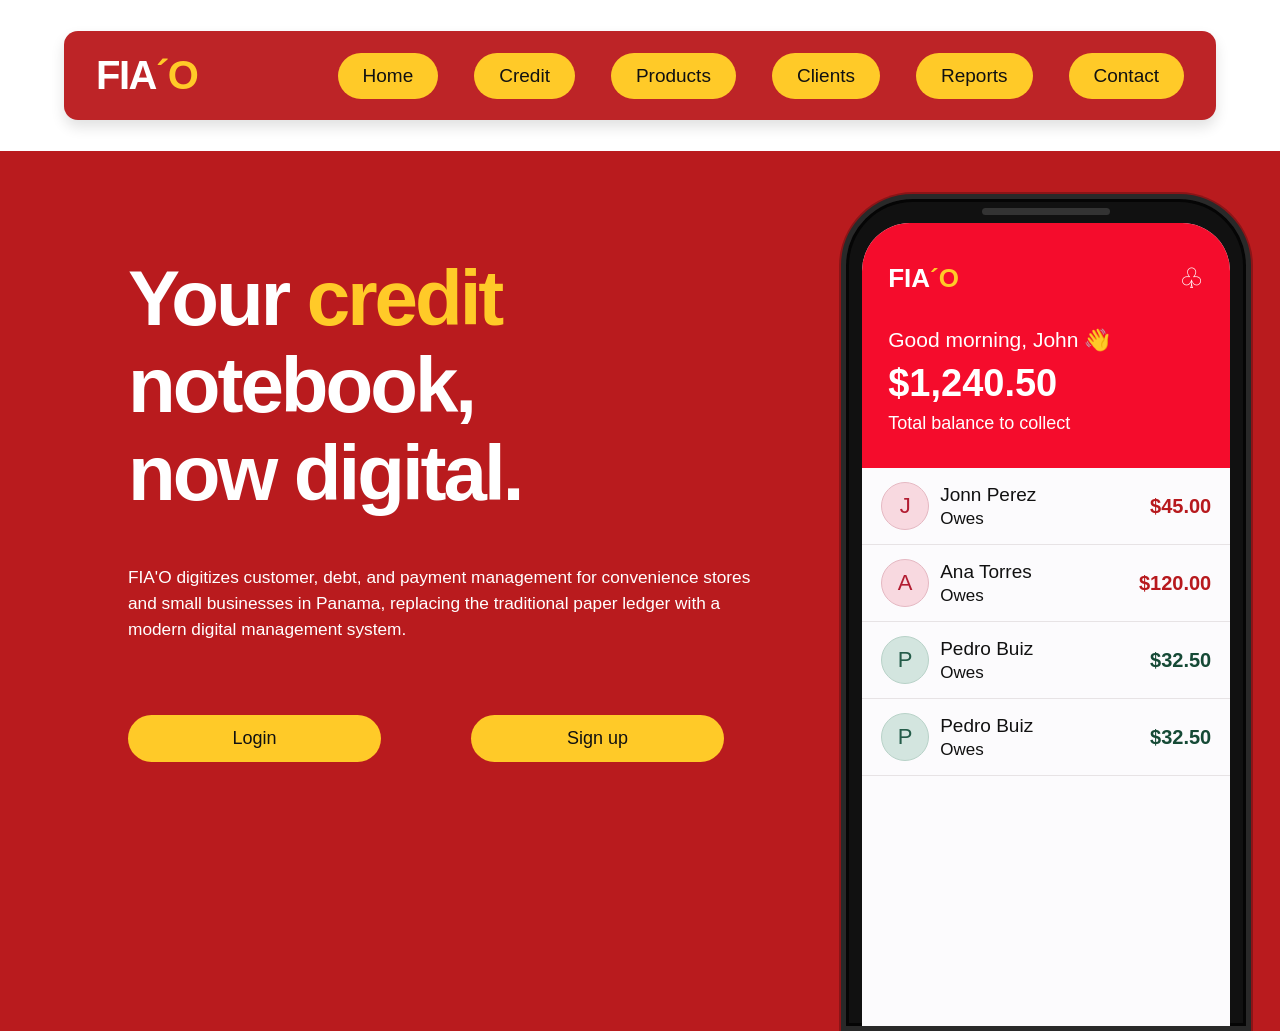
==== index.html @ 46b8dde1 "nose" ====
<!DOCTYPE html>
<html lang="en">
<head>
    <meta charset="UTF-8">
    <meta name="viewport" content="width=device-width, initial-scale=1.0">
    <title>FIA'O - Digital Credit Notebook</title>

    <style>
        /* CONFIGURACIÓN GENERAL */
        * {
            margin: 0;
            padding: 0;
            box-sizing: border-box;
        }

        :root {
            --red: #bd2427;
            --hero-red: #b91b1e;
            --yellow: #ffca28;
            --white: #ffffff;
            --black: #111111;
        }

        html {
            scroll-behavior: smooth;
        }

        body {
            font-family: Arial, Helvetica, sans-serif;
            background: white;
            overflow-x: hidden;
        }

        /* BARRA SUPERIOR */
        .header {
            width: 100%;
            padding: 31px 5%;
            background: white;
        }

        .navbar {
            width: 100%;
            max-width: 1530px;
            min-height: 89px;
            margin: auto;
            padding: 18px 32px;

            display: flex;
            align-items: center;
            justify-content: space-between;
            gap: 25px;

            background: var(--red);
            border-radius: 14px;
            box-shadow: 0 7px 14px rgba(0, 0, 0, 0.12);
        }

        .logo {
            color: white;
            font-size: 40px;
            font-weight: 800;
            letter-spacing: -1.5px;
            text-decoration: none;
            white-space: nowrap;
        }

        .logo span {
            color: var(--yellow);
        }

        .nav-links {
            display: flex;
            align-items: center;
            justify-content: center;
            gap: 36px;
            list-style: none;
        }

        .nav-links a {
            display: inline-block;
            padding: 12px 25px;

            background: var(--yellow);
            color: var(--black);
            border-radius: 40px;

            text-decoration: none;
            font-size: 19px;
            white-space: nowrap;
            transition: 0.2s;
        }

        .nav-links a:hover {
            background: white;
            transform: translateY(-2px);
        }

        .menu-toggle {
            display: none;
            border: none;
            border-radius: 9px;
            background: var(--yellow);
            padding: 8px 13px;
            font-size: 24px;
            cursor: pointer;
        }

        /* SECCIÓN PRINCIPAL */
        .hero {
            width: 100%;
            min-height: 750px;
            padding: 43px 0 0 10%;

            display: grid;
            grid-template-columns: minmax(0, 1.25fr) minmax(0, 0.9fr);
            align-items: start;
            gap: 35px;

            background: var(--hero-red);
            overflow: hidden;
        }

        /* TEXTO IZQUIERDO */
        .hero-content {
            min-width: 0;
            padding-top: 61px;
            position: relative;
            z-index: 1;
        }

        .hero h1 {
            margin-bottom: 48px;

            color: white;
            font-size: clamp(55px, 6.1vw, 105px);
            font-weight: 800;
            line-height: 1.12;
            letter-spacing: -3px;
        }

        .hero h1 span {
            color: var(--yellow);
        }

        .description {
            max-width: 690px;
            margin-bottom: 72px;

            color: white;
            font-size: clamp(16px, 1.35vw, 23px);
            line-height: 1.5;
        }

        /* BOTONES LOGIN Y SIGN UP */
        .hero-buttons {
            display: flex;
            align-items: center;
            gap: 90px;
            flex-wrap: wrap;
        }

        .hero-button {
            display: inline-flex;
            align-items: center;
            justify-content: center;

            width: 253px;
            min-height: 47px;
            padding: 12px 25px;

            border-radius: 40px;
            background: var(--yellow);
            color: var(--black);

            font-size: 18px;
            text-decoration: none;
            transition: 0.2s;
        }

        .hero-button:hover {
            background: white;
            transform: translateY(-2px);
        }

        /* TELÉFONO */
        .phone-area {
            width: 100%;
            min-width: 0;
            display: flex;
            justify-content: center;
            align-items: flex-start;
        }

        .phone {
            position: relative;
            width: min(100%, 410px);
            aspect-ratio: 0.49;

            padding: 24px 16px 0;

            background: #111111;
            border: 5px solid #292929;
            border-radius: 72px 72px 0 0;

            box-shadow:
                inset 0 0 0 3px #050505,
                0 0 0 2px rgba(0, 0, 0, 0.25);
        }

        .phone::before {
            content: "";
            position: absolute;
            top: 9px;
            left: 50%;
            transform: translateX(-50%);

            width: 32%;
            height: 7px;
            border-radius: 10px;
            background: #333333;
            z-index: 3;
        }

        .phone-screen {
            width: 100%;
            height: 100%;
            overflow: hidden;
            background: #fcfbfd;
            border-radius: 48px 48px 0 0;
        }

        /* ENCABEZADO DEL TELÉFONO */
        .phone-header {
            min-height: 90px;
            padding: 32px 26px 12px;

            display: flex;
            align-items: center;
            justify-content: space-between;

            background: #f50c2c;
            color: white;
        }

        .phone-logo {
            font-size: 26px;
            font-weight: 800;
        }

        .phone-logo span {
            color: var(--yellow);
        }

        .bell {
            font-size: 28px;
        }

        /* SALDO */
        .balance {
            padding: 15px 26px 34px;
            background: #f50c2c;
            color: white;
        }

        .greeting {
            margin-bottom: 10px;
            font-size: 21px;
            white-space: nowrap;
        }

        .balance h2 {
            margin-bottom: 8px;
            font-size: 38px;
            white-space: nowrap;
        }

        .balance-description {
            font-size: 18px;
        }

        /* LISTA DE CLIENTES */
        .customer-list {
            background: #fcfbfd;
        }

        .customer {
            min-height: 77px;
            padding: 12px 19px;

            display: flex;
            align-items: center;
            gap: 11px;

            border-bottom: 1px solid #e7e3e5;
        }

        .avatar {
            width: 48px;
            height: 48px;
            flex-shrink: 0;

            display: flex;
            align-items: center;
            justify-content: center;

            border-radius: 50%;
            font-size: 22px;
            border: 1px solid #e5b8c2;
        }

        .pink {
            background: #f8d9e0;
            color: #b21c31;
        }

        .green {
            background: #d3e5df;
            color: #245c49;
            border-color: #b8d2c8;
        }

        .customer-info {
            flex: 1;
            min-width: 0;

            display: flex;
            flex-direction: column;
            gap: 3px;
        }

        .customer-info strong {
            color: #111111;
            font-size: 19px;
            font-weight: 500;
            white-space: nowrap;
        }

        .customer-info span {
            color: #111111;
            font-size: 17px;
        }

        .amount {
            color: #b7191d;
            font-size: 20px;
            white-space: nowrap;
        }

        .green-text {
            color: #164a36;
        }

        /* TABLETAS */
        @media (max-width: 1250px) {
            .header {
                padding: 25px 4%;
            }

            .navbar {
                padding: 18px 24px;
                gap: 18px;
            }

            .logo {
                font-size: 34px;
            }

            .nav-links {
                gap: 12px;
            }

            .nav-links a {
                padding: 12px 17px;
                font-size: 16px;
            }

            .hero {
                padding-left: 6%;
                grid-template-columns:
                    minmax(0, 1.15fr)
                    minmax(0, 0.85fr);
                gap: 20px;
            }

            .hero-content {
                padding-top: 55px;
            }

            .hero h1 {
                letter-spacing: -2px;
                margin-bottom: 35px;
            }

            .description {
                margin-bottom: 45px;
            }

            .hero-buttons {
                gap: 18px;
            }

            .hero-button {
                width: 200px;
            }

            .phone {
                width: min(100%, 390px);
            }

            .greeting {
                font-size: 17px;
            }

            .balance h2 {
                font-size: 31px;
            }

            .customer {
                padding: 11px 10px;
                gap: 8px;
            }

            .avatar {
                width: 38px;
                height: 38px;
            }

            .customer-info strong {
                font-size: 15px;
            }

            .customer-info span {
                font-size: 14px;
            }

            .amount {
                font-size: 15px;
            }
        }

        /* CELULARES */
        @media (max-width: 700px) {
            .header {
                padding: 15px 4%;
            }

            .navbar {
                min-height: 70px;
                padding: 12px 18px;
                border-radius: 12px;
                position: relative;
            }

            .logo {
                font-size: 32px;
            }

            .menu-toggle {
                display: block;
            }

            .nav-links {
                display: none;
                position: absolute;
                top: calc(100% + 8px);
                left: 0;
                right: 0;
                z-index: 10;

                flex-direction: column;
                align-items: stretch;
                gap: 10px;

                padding: 18px;
                background: var(--red);
                border-radius: 12px;
                box-shadow: 0 7px 14px #00000020;
            }

            .nav-links.active {
                display: flex;
            }

            .nav-links a {
                display: block;
                text-align: center;
                font-size: 16px;
            }

            .hero {
                min-height: auto;
                padding: 40px 7% 0;

                grid-template-columns: 1fr;
                gap: 38px;
            }

            .hero-content {
                padding-top: 0;
            }

            .hero h1 {
                font-size: clamp(43px, 10vw, 68px);
                line-height: 1.12;
                letter-spacing: -1.5px;
                margin-bottom: 27px;
            }

            .description {
                font-size: 17px;
                line-height: 1.6;
                margin-bottom: 30px;
            }

            .hero-buttons {
                gap: 15px;
            }

            .hero-button {
                width: calc(50% - 8px);
                min-width: 125px;
                font-size: 16px;
            }

            .phone-area {
                justify-content: center;
            }

            .phone {
                width: min(90%, 370px);
                padding: 20px 12px 0;
                border-radius: 60px 60px 0 0;
            }

            .phone-screen {
                border-radius: 40px 40px 0 0;
            }

            .phone-header {
                padding: 30px 20px 12px;
            }

            .balance {
                padding: 17px 20px 25px;
            }

            .greeting {
                font-size: 16px;
            }

            .balance h2 {
                font-size: 32px;
            }

            .balance-description {
                font-size: 15px;
            }

            .customer {
                min-height: 75px;
                padding: 11px;
                gap: 9px;
            }

            .customer-info strong {
                font-size: 15px;
            }

            .customer-info span {
                font-size: 14px;
            }

            .amount {
                font-size: 15px;
            }
        }

        /* CELULARES PEQUEÑOS */
        @media (max-width: 380px) {
            .hero {
                padding-left: 5%;
                padding-right: 5%;
            }

            .hero h1 {
                font-size: 40px;
            }

            .hero-buttons {
                gap: 10px;
            }

            .hero-button {
                min-width: 0;
                padding: 12px 10px;
            }

            .phone {
                width: 96%;
            }

            .customer {
                padding: 9px 7px;
                gap: 6px;
            }

            .avatar {
                width: 33px;
                height: 33px;
                font-size: 16px;
            }

            .customer-info strong {
                font-size: 12px;
            }

            .amount {
                font-size: 12px;
            }
        }
    </style>
</head>

<body>

    <!-- MENÚ SUPERIOR -->
    <header class="header">
        <nav class="navbar">

            <a href="#" class="logo">FIA<span>´O</span></a>

            <button
                class="menu-toggle"
                id="menuToggle"
                aria-label="Open menu"
                aria-expanded="false">
                ☰
            </button>

            <ul class="nav-links" id="navLinks">
                <li><a href="#">Home</a></li>
                <li><a href="#">Credit</a></li>
                <li><a href="#">Products</a></li>
                <li><a href="#">Clients</a></li>
                <li><a href="#">Reports</a></li>
                <li><a href="#">Contact</a></li>
            </ul>

        </nav>
    </header>

    <!-- CONTENIDO PRINCIPAL -->
    <main class="hero">

        <!-- TEXTO IZQUIERDO -->
        <section class="hero-content">

            <h1>
                Your <span>credit</span><br>
                notebook,<br>
                now digital.
            </h1>

            <p class="description">
                FIA'O digitizes customer, debt, and payment management
                for convenience stores and small businesses in Panama,
                replacing the traditional paper ledger with a modern
                digital management system.
            </p>

            <!-- ÚNICAMENTE LOS DOS BOTONES DE LA IMAGEN -->
            <div class="hero-buttons">
               <a href="login.html" class="hero-button">Login</a>
                <a href="#" class="hero-button">Sign up</a>
            </div>

        </section>

        <!-- TELÉFONO DERECHO -->
        <section class="phone-area" aria-label="App preview">

            <div class="phone">
                <div class="phone-screen">

                    <div class="phone-header">
                        <div class="phone-logo">FIA<span>´O</span></div>
                        <span class="bell">♧</span>
                    </div>

                    <div class="balance">
                        <p class="greeting">
                            Good morning, John 👋
                        </p>

                        <h2>$1,240.50</h2>

                        <p class="balance-description">
                            Total balance to collect
                        </p>
                    </div>

                    <div class="customer-list">

                        <div class="customer">
                            <div class="avatar pink">J</div>

                            <div class="customer-info">
                                <strong>Jonn Perez</strong>
                                <span>Owes</span>
                            </div>

                            <strong class="amount">$45.00</strong>
                        </div>

                        <div class="customer">
                            <div class="avatar pink">A</div>

                            <div class="customer-info">
                                <strong>Ana Torres</strong>
                                <span>Owes</span>
                            </div>

                            <strong class="amount">$120.00</strong>
                        </div>

                        <div class="customer">
                            <div class="avatar green">P</div>

                            <div class="customer-info">
                                <strong>Pedro Buiz</strong>
                                <span>Owes</span>
                            </div>

                            <strong class="amount green-text">$32.50</strong>
                        </div>

                        <div class="customer">
                            <div class="avatar green">P</div>

                            <div class="customer-info">
                                <strong>Pedro Buiz</strong>
                                <span>Owes</span>
                            </div>

                            <strong class="amount green-text">$32.50</strong>
                        </div>

                    </div>
                </div>
            </div>

        </section>

    </main>

    <!-- MENÚ PARA CELULARES -->
    <script>
        const menuToggle = document.getElementById("menuToggle");
        const navLinks = document.getElementById("navLinks");

        menuToggle.addEventListener("click", function () {
            const isOpen = navLinks.classList.toggle("active");

            menuToggle.setAttribute(
                "aria-expanded",
                isOpen
            );
        });
    </script>

</body>
</html>
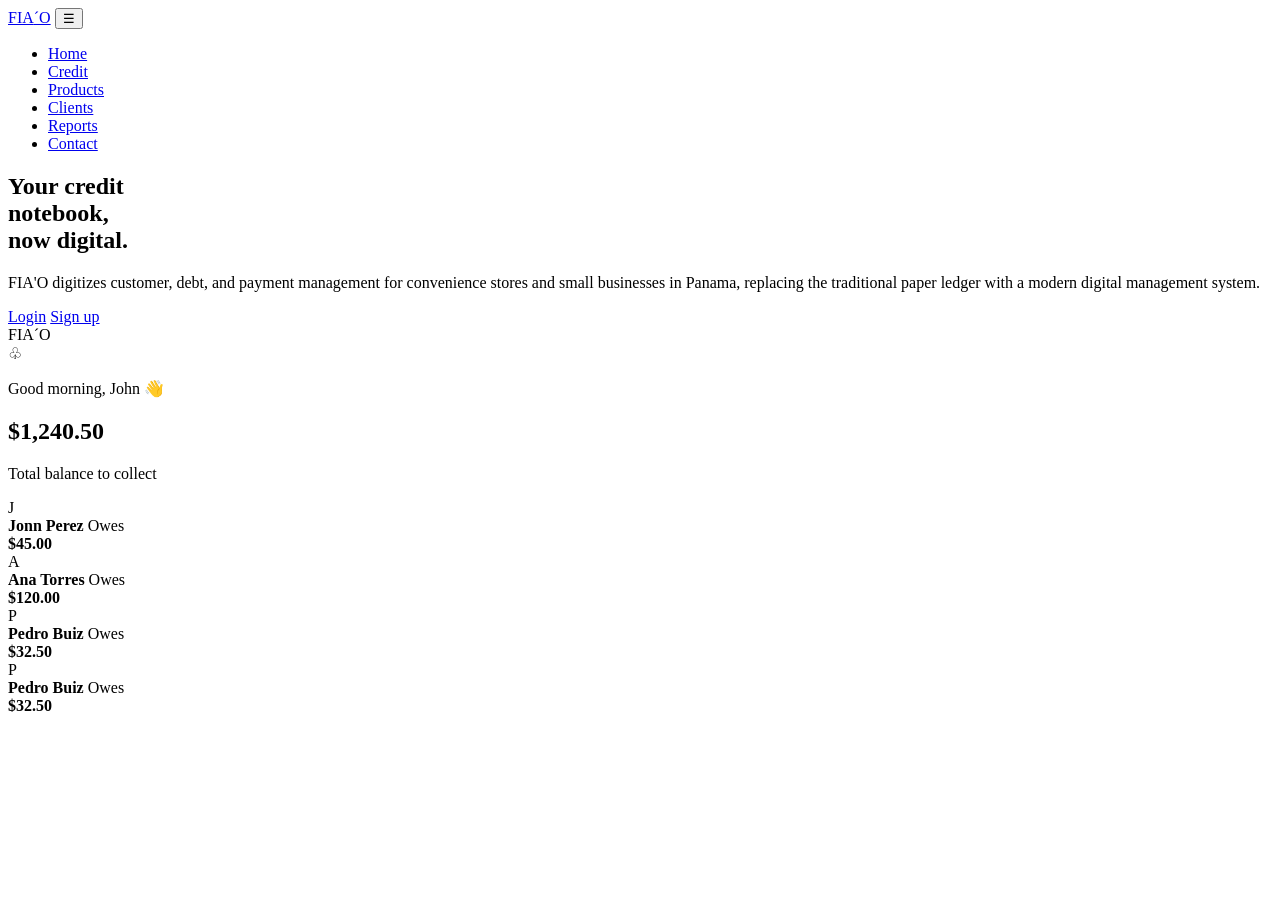
==== commit 1a194aa9: "cambios Ebriqueeeee" ====
--- a/index.html
+++ b/index.html
@@ -5,636 +5,16 @@
     <meta charset="UTF-8">
     <meta name="viewport" content="width=device-width, initial-scale=1.0">
     <title>FIA'O - Digital Credit Notebook</title>
-
-    <style>
-        /* CONFIGURACIÓN GENERAL */
-        * {
-            margin: 0;
-            padding: 0;
-            box-sizing: border-box;
-        }
-
-        :root {
-            --red: #bd2427;
-            --hero-red: #b91b1e;
-            --yellow: #ffca28;
-            --white: #ffffff;
-            --black: #111111;
-        }
-
-        html {
-            scroll-behavior: smooth;
-        }
-
-        body {
-            font-family: Arial, Helvetica, sans-serif;
-            background: white;
-            overflow-x: hidden;
-        }
-
-        /* BARRA SUPERIOR */
-        .header {
-            width: 100%;
-            padding: 31px 5%;
-            background: white;
-        }
-
-        .navbar {
-            width: 100%;
-            max-width: 1530px;
-            min-height: 89px;
-            margin: auto;
-            padding: 18px 32px;
-
-            display: flex;
-            align-items: center;
-            justify-content: space-between;
-            gap: 25px;
-
-            background: var(--red);
-            border-radius: 14px;
-            box-shadow: 0 7px 14px rgba(0, 0, 0, 0.12);
-        }
-
-        .logo {
-            color: white;
-            font-size: 40px;
-            font-weight: 800;
-            letter-spacing: -1.5px;
-            text-decoration: none;
-            white-space: nowrap;
-        }
-
-        .logo span {
-            color: var(--yellow);
-        }
-
-        .nav-links {
-            display: flex;
-            align-items: center;
-            justify-content: center;
-            gap: 36px;
-            list-style: none;
-        }
-
-        .nav-links a {
-            display: inline-block;
-            padding: 12px 25px;
-
-            background: var(--yellow);
-            color: var(--black);
-            border-radius: 40px;
-
-            text-decoration: none;
-            font-size: 19px;
-            white-space: nowrap;
-            transition: 0.2s;
-        }
-
-        .nav-links a:hover {
-            background: white;
-            transform: translateY(-2px);
-        }
-
-        .menu-toggle {
-            display: none;
-            border: none;
-            border-radius: 9px;
-            background: var(--yellow);
-            padding: 8px 13px;
-            font-size: 24px;
-            cursor: pointer;
-        }
-
-        /* SECCIÓN PRINCIPAL */
-        .hero {
-            width: 100%;
-            min-height: 750px;
-            padding: 43px 0 0 10%;
-
-            display: grid;
-            grid-template-columns: minmax(0, 1.25fr) minmax(0, 0.9fr);
-            align-items: start;
-            gap: 35px;
-
-            background: var(--hero-red);
-            overflow: hidden;
-        }
-
-        /* TEXTO IZQUIERDO */
-        .hero-content {
-            min-width: 0;
-            padding-top: 61px;
-            position: relative;
-            z-index: 1;
-        }
-
-        .hero h1 {
-            margin-bottom: 48px;
-
-            color: white;
-            font-size: clamp(55px, 6.1vw, 105px);
-            font-weight: 800;
-            line-height: 1.12;
-            letter-spacing: -3px;
-        }
-
-        .hero h1 span {
-            color: var(--yellow);
-        }
-
-        .description {
-            max-width: 690px;
-            margin-bottom: 72px;
-
-            color: white;
-            font-size: clamp(16px, 1.35vw, 23px);
-            line-height: 1.5;
-        }
-
-        /* BOTONES LOGIN Y SIGN UP */
-        .hero-buttons {
-            display: flex;
-            align-items: center;
-            gap: 90px;
-            flex-wrap: wrap;
-        }
-
-        .hero-button {
-            display: inline-flex;
-            align-items: center;
-            justify-content: center;
-
-            width: 253px;
-            min-height: 47px;
-            padding: 12px 25px;
-
-            border-radius: 40px;
-            background: var(--yellow);
-            color: var(--black);
-
-            font-size: 18px;
-            text-decoration: none;
-            transition: 0.2s;
-        }
-
-        .hero-button:hover {
-            background: white;
-            transform: translateY(-2px);
-        }
-
-        /* TELÉFONO */
-        .phone-area {
-            width: 100%;
-            min-width: 0;
-            display: flex;
-            justify-content: center;
-            align-items: flex-start;
-        }
-
-        .phone {
-            position: relative;
-            width: min(100%, 410px);
-            aspect-ratio: 0.49;
-
-            padding: 24px 16px 0;
-
-            background: #111111;
-            border: 5px solid #292929;
-            border-radius: 72px 72px 0 0;
-
-            box-shadow:
-                inset 0 0 0 3px #050505,
-                0 0 0 2px rgba(0, 0, 0, 0.25);
-        }
-
-        .phone::before {
-            content: "";
-            position: absolute;
-            top: 9px;
-            left: 50%;
-            transform: translateX(-50%);
-
-            width: 32%;
-            height: 7px;
-            border-radius: 10px;
-            background: #333333;
-            z-index: 3;
-        }
-
-        .phone-screen {
-            width: 100%;
-            height: 100%;
-            overflow: hidden;
-            background: #fcfbfd;
-            border-radius: 48px 48px 0 0;
-        }
-
-        /* ENCABEZADO DEL TELÉFONO */
-        .phone-header {
-            min-height: 90px;
-            padding: 32px 26px 12px;
-
-            display: flex;
-            align-items: center;
-            justify-content: space-between;
-
-            background: #f50c2c;
-            color: white;
-        }
-
-        .phone-logo {
-            font-size: 26px;
-            font-weight: 800;
-        }
-
-        .phone-logo span {
-            color: var(--yellow);
-        }
-
-        .bell {
-            font-size: 28px;
-        }
-
-        /* SALDO */
-        .balance {
-            padding: 15px 26px 34px;
-            background: #f50c2c;
-            color: white;
-        }
-
-        .greeting {
-            margin-bottom: 10px;
-            font-size: 21px;
-            white-space: nowrap;
-        }
-
-        .balance h2 {
-            margin-bottom: 8px;
-            font-size: 38px;
-            white-space: nowrap;
-        }
-
-        .balance-description {
-            font-size: 18px;
-        }
-
-        /* LISTA DE CLIENTES */
-        .customer-list {
-            background: #fcfbfd;
-        }
-
-        .customer {
-            min-height: 77px;
-            padding: 12px 19px;
-
-            display: flex;
-            align-items: center;
-            gap: 11px;
-
-            border-bottom: 1px solid #e7e3e5;
-        }
-
-        .avatar {
-            width: 48px;
-            height: 48px;
-            flex-shrink: 0;
-
-            display: flex;
-            align-items: center;
-            justify-content: center;
-
-            border-radius: 50%;
-            font-size: 22px;
-            border: 1px solid #e5b8c2;
-        }
-
-        .pink {
-            background: #f8d9e0;
-            color: #b21c31;
-        }
-
-        .green {
-            background: #d3e5df;
-            color: #245c49;
-            border-color: #b8d2c8;
-        }
-
-        .customer-info {
-            flex: 1;
-            min-width: 0;
-
-            display: flex;
-            flex-direction: column;
-            gap: 3px;
-        }
-
-        .customer-info strong {
-            color: #111111;
-            font-size: 19px;
-            font-weight: 500;
-            white-space: nowrap;
-        }
-
-        .customer-info span {
-            color: #111111;
-            font-size: 17px;
-        }
-
-        .amount {
-            color: #b7191d;
-            font-size: 20px;
-            white-space: nowrap;
-        }
-
-        .green-text {
-            color: #164a36;
-        }
-
-        /* TABLETAS */
-        @media (max-width: 1250px) {
-            .header {
-                padding: 25px 4%;
-            }
-
-            .navbar {
-                padding: 18px 24px;
-                gap: 18px;
-            }
-
-            .logo {
-                font-size: 34px;
-            }
-
-            .nav-links {
-                gap: 12px;
-            }
-
-            .nav-links a {
-                padding: 12px 17px;
-                font-size: 16px;
-            }
-
-            .hero {
-                padding-left: 6%;
-                grid-template-columns:
-                    minmax(0, 1.15fr)
-                    minmax(0, 0.85fr);
-                gap: 20px;
-            }
-
-            .hero-content {
-                padding-top: 55px;
-            }
-
-            .hero h1 {
-                letter-spacing: -2px;
-                margin-bottom: 35px;
-            }
-
-            .description {
-                margin-bottom: 45px;
-            }
-
-            .hero-buttons {
-                gap: 18px;
-            }
-
-            .hero-button {
-                width: 200px;
-            }
-
-            .phone {
-                width: min(100%, 390px);
-            }
-
-            .greeting {
-                font-size: 17px;
-            }
-
-            .balance h2 {
-                font-size: 31px;
-            }
-
-            .customer {
-                padding: 11px 10px;
-                gap: 8px;
-            }
-
-            .avatar {
-                width: 38px;
-                height: 38px;
-            }
-
-            .customer-info strong {
-                font-size: 15px;
-            }
-
-            .customer-info span {
-                font-size: 14px;
-            }
-
-            .amount {
-                font-size: 15px;
-            }
-        }
-
-        /* CELULARES */
-        @media (max-width: 700px) {
-            .header {
-                padding: 15px 4%;
-            }
-
-            .navbar {
-                min-height: 70px;
-                padding: 12px 18px;
-                border-radius: 12px;
-                position: relative;
-            }
-
-            .logo {
-                font-size: 32px;
-            }
-
-            .menu-toggle {
-                display: block;
-            }
-
-            .nav-links {
-                display: none;
-                position: absolute;
-                top: calc(100% + 8px);
-                left: 0;
-                right: 0;
-                z-index: 10;
-
-                flex-direction: column;
-                align-items: stretch;
-                gap: 10px;
-
-                padding: 18px;
-                background: var(--red);
-                border-radius: 12px;
-                box-shadow: 0 7px 14px #00000020;
-            }
-
-            .nav-links.active {
-                display: flex;
-            }
-
-            .nav-links a {
-                display: block;
-                text-align: center;
-                font-size: 16px;
-            }
-
-            .hero {
-                min-height: auto;
-                padding: 40px 7% 0;
-
-                grid-template-columns: 1fr;
-                gap: 38px;
-            }
-
-            .hero-content {
-                padding-top: 0;
-            }
-
-            .hero h1 {
-                font-size: clamp(43px, 10vw, 68px);
-                line-height: 1.12;
-                letter-spacing: -1.5px;
-                margin-bottom: 27px;
-            }
-
-            .description {
-                font-size: 17px;
-                line-height: 1.6;
-                margin-bottom: 30px;
-            }
-
-            .hero-buttons {
-                gap: 15px;
-            }
-
-            .hero-button {
-                width: calc(50% - 8px);
-                min-width: 125px;
-                font-size: 16px;
-            }
-
-            .phone-area {
-                justify-content: center;
-            }
-
-            .phone {
-                width: min(90%, 370px);
-                padding: 20px 12px 0;
-                border-radius: 60px 60px 0 0;
-            }
-
-            .phone-screen {
-                border-radius: 40px 40px 0 0;
-            }
-
-            .phone-header {
-                padding: 30px 20px 12px;
-            }
-
-            .balance {
-                padding: 17px 20px 25px;
-            }
-
-            .greeting {
-                font-size: 16px;
-            }
-
-            .balance h2 {
-                font-size: 32px;
-            }
-
-            .balance-description {
-                font-size: 15px;
-            }
-
-            .customer {
-                min-height: 75px;
-                padding: 11px;
-                gap: 9px;
-            }
-
-            .customer-info strong {
-                font-size: 15px;
-            }
-
-            .customer-info span {
-                font-size: 14px;
-            }
-
-            .amount {
-                font-size: 15px;
-            }
-        }
-
-        /* CELULARES PEQUEÑOS */
-        @media (max-width: 380px) {
-            .hero {
-                padding-left: 5%;
-                padding-right: 5%;
-            }
-
-            .hero h1 {
-                font-size: 40px;
-            }
-
-            .hero-buttons {
-                gap: 10px;
-            }
-
-            .hero-button {
-                min-width: 0;
-                padding: 12px 10px;
-            }
-
-            .phone {
-                width: 96%;
-            }
-
-            .customer {
-                padding: 9px 7px;
-                gap: 6px;
-            }
-
-            .avatar {
-                width: 33px;
-                height: 33px;
-                font-size: 16px;
-            }
-
-            .customer-info strong {
-                font-size: 12px;
-            }
-
-            .amount {
-                font-size: 12px;
-            }
-        }
-    </style>
+    <link rel="stylesheet" href="style.css">
 </head>
 
 <body>
-
-    <!-- MENÚ SUPERIOR -->
     <header class="header">
         <nav class="navbar">
-
             <a href="#" class="logo">FIA<span>´O</span></a>
 
-            <button
-                class="menu-toggle"
-                id="menuToggle"
-                aria-label="Open menu"
-                aria-expanded="false">
+            <button class="menu-toggle" id="menuToggle"
+                aria-label="Open menu" aria-expanded="false">
                 ☰
             </button>
 
@@ -646,16 +26,11 @@
                 <li><a href="#">Reports</a></li>
                 <li><a href="#">Contact</a></li>
             </ul>
-
         </nav>
     </header>
 
-    <!-- CONTENIDO PRINCIPAL -->
     <main class="hero">
-
-        <!-- TEXTO IZQUIERDO -->
         <section class="hero-content">
-
             <h1>
                 Your <span>credit</span><br>
                 notebook,<br>
@@ -669,107 +44,70 @@
                 digital management system.
             </p>
 
-            <!-- ÚNICAMENTE LOS DOS BOTONES DE LA IMAGEN -->
             <div class="hero-buttons">
-               <a href="login.html" class="hero-button">Login</a>
+                <a href="login.html" class="hero-button">Login</a>
                 <a href="#" class="hero-button">Sign up</a>
             </div>
-
         </section>
 
-        <!-- TELÉFONO DERECHO -->
         <section class="phone-area" aria-label="App preview">
-
             <div class="phone">
                 <div class="phone-screen">
-
                     <div class="phone-header">
                         <div class="phone-logo">FIA<span>´O</span></div>
                         <span class="bell">♧</span>
                     </div>
 
                     <div class="balance">
-                        <p class="greeting">
-                            Good morning, John 👋
-                        </p>
-
+                        <p class="greeting">Good morning, John 👋</p>
                         <h2>$1,240.50</h2>
-
                         <p class="balance-description">
                             Total balance to collect
                         </p>
                     </div>
 
                     <div class="customer-list">
-
                         <div class="customer">
                             <div class="avatar pink">J</div>
-
                             <div class="customer-info">
                                 <strong>Jonn Perez</strong>
                                 <span>Owes</span>
                             </div>
-
                             <strong class="amount">$45.00</strong>
                         </div>
 
                         <div class="customer">
                             <div class="avatar pink">A</div>
-
                             <div class="customer-info">
                                 <strong>Ana Torres</strong>
                                 <span>Owes</span>
                             </div>
-
                             <strong class="amount">$120.00</strong>
                         </div>
 
                         <div class="customer">
                             <div class="avatar green">P</div>
-
                             <div class="customer-info">
                                 <strong>Pedro Buiz</strong>
                                 <span>Owes</span>
                             </div>
-
                             <strong class="amount green-text">$32.50</strong>
                         </div>
 
                         <div class="customer">
                             <div class="avatar green">P</div>
-
                             <div class="customer-info">
                                 <strong>Pedro Buiz</strong>
                                 <span>Owes</span>
                             </div>
-
                             <strong class="amount green-text">$32.50</strong>
                         </div>
-
                     </div>
                 </div>
             </div>
-
         </section>
-
     </main>
 
-    <!-- MENÚ PARA CELULARES -->
-    <script>
-        const menuToggle = document.getElementById("menuToggle");
-        const navLinks = document.getElementById("navLinks");
-
-        menuToggle.addEventListener("click", function () {
-            const isOpen = navLinks.classList.toggle("active");
-
-            menuToggle.setAttribute(
-                "aria-expanded",
-                isOpen
-            );
-        });
-    </script>
-
+    <script src="script.js"></script>
 </body>
 </html>
-
-
